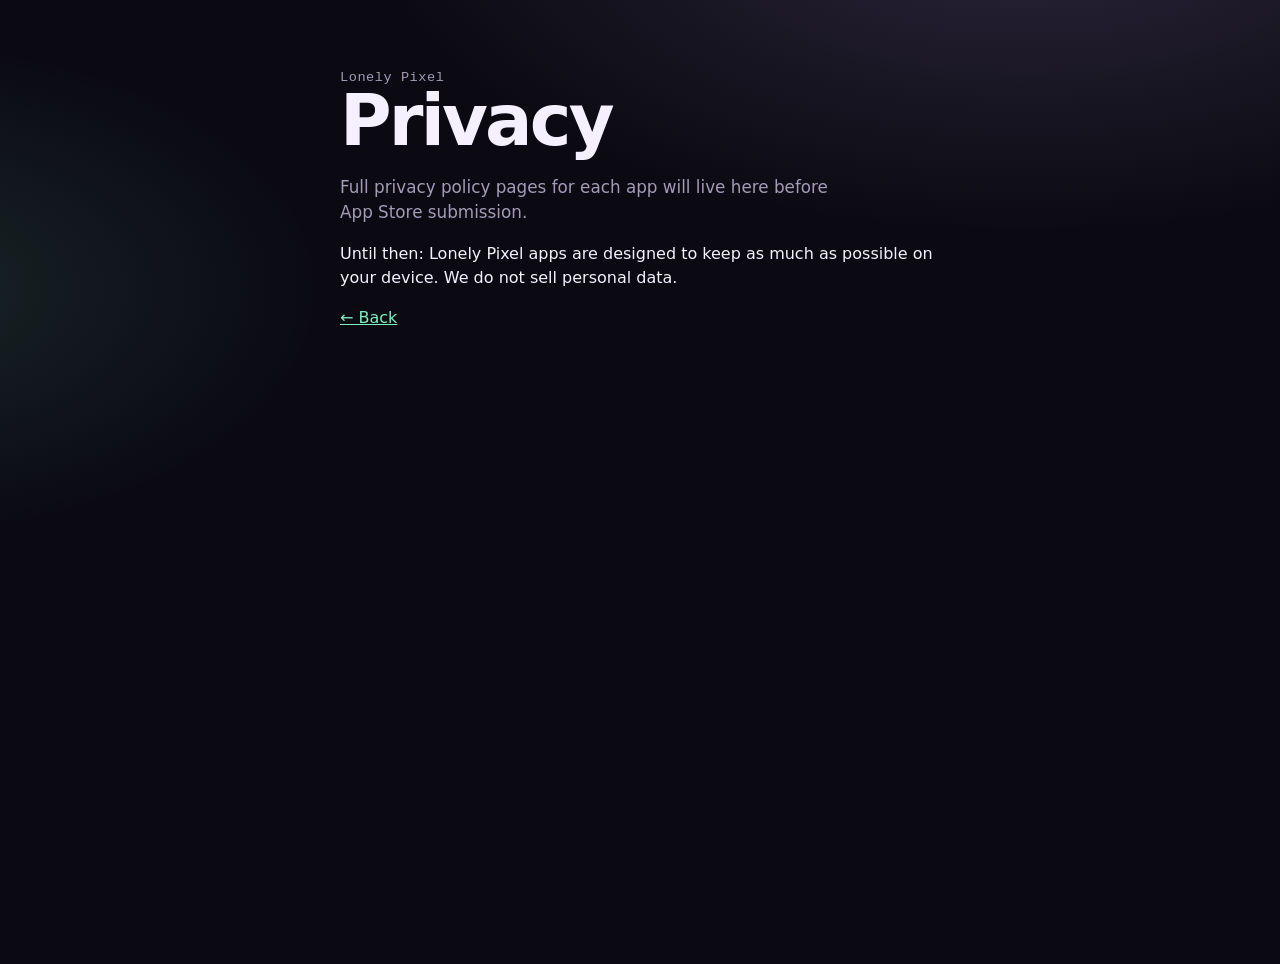
==== privacy.html @ a7a0b336 "Add Lonely Pixel one-pager site Static GitHub Pages root for lonelypixel.app (privacy stub included)" ====
<!DOCTYPE html>
<html lang="en-GB">
<head>
  <meta charset="utf-8">
  <meta name="viewport" content="width=device-width, initial-scale=1">
  <title>Privacy — Lonely Pixel</title>
  <link rel="stylesheet" href="styles.css">
</head>
<body class="simple">
  <main id="main" style="max-width:40rem;margin:4rem auto;padding:0 1.25rem;position:relative;z-index:1">
    <p class="mark"><a href="/" style="color:inherit;text-decoration:none">Lonely Pixel</a></p>
    <h1>Privacy</h1>
    <p class="lede">Full privacy policy pages for each app will live here before App Store submission.</p>
    <p>Until then: Lonely Pixel apps are designed to keep as much as possible on your device. We do not sell personal data.</p>
    <p><a href="/" style="color:#7cf0c2">← Back</a></p>
  </main>
</body>
</html>
---- styles.css ----
:root {
  --bg: #0b0a12;
  --bg-2: #141225;
  --ink: #f4f0ff;
  --muted: #a39bb8;
  --mint: #7cf0c2;
  --lilac: #c4a8ff;
  --coral: #ff8f9f;
  --line: rgba(244, 240, 255, 0.12);
  --glow: 0 0 40px rgba(124, 240, 194, 0.18);
  --radius: 1.25rem;
  --font: "Space Grotesk", system-ui, sans-serif;
  --mono: "IBM Plex Mono", ui-monospace, monospace;
}

*,
*::before,
*::after {
  box-sizing: border-box;
}

html {
  color-scheme: dark;
  scroll-behavior: smooth;
}

body {
  margin: 0;
  min-height: 100vh;
  font-family: var(--font);
  color: var(--ink);
  background:
    radial-gradient(1200px 600px at 80% -10%, rgba(196, 168, 255, 0.18), transparent 55%),
    radial-gradient(900px 500px at -10% 30%, rgba(124, 240, 194, 0.12), transparent 50%),
    var(--bg);
  line-height: 1.5;
  overflow-x: hidden;
}

.skip {
  position: absolute;
  left: 1rem;
  top: -3rem;
  background: var(--ink);
  color: var(--bg);
  padding: 0.5rem 0.75rem;
  border-radius: 0.5rem;
  z-index: 10;
  text-decoration: none;
  font-weight: 700;
}

.skip:focus {
  top: 1rem;
}

.sky {
  position: fixed;
  inset: 0;
  pointer-events: none;
  z-index: 0;
  opacity: 0.55;
}

#orbit {
  width: 100%;
  height: 100%;
  display: block;
}

.top,
main,
.foot {
  position: relative;
  z-index: 1;
}

.top {
  padding: 1.25rem 1.25rem 0;
  max-width: 44rem;
  margin: 0 auto;
}

.mark {
  display: inline-flex;
  align-items: center;
  gap: 0.6rem;
  margin: 0;
  font-family: var(--mono);
  font-size: 0.85rem;
  letter-spacing: 0.04em;
  color: var(--muted);
}

.pixel {
  width: 0.7rem;
  height: 0.7rem;
  background: var(--ink);
  box-shadow: 0.35rem -0.35rem 0 var(--mint);
  display: inline-block;
}

main {
  max-width: 44rem;
  margin: 0 auto;
  padding: 2.5rem 1.25rem 3rem;
}

.hero {
  margin-bottom: 2.75rem;
}

.eyebrow {
  margin: 0 0 0.75rem;
  font-family: var(--mono);
  font-size: 0.75rem;
  letter-spacing: 0.12em;
  text-transform: uppercase;
  color: var(--mint);
}

h1 {
  margin: 0;
  font-size: clamp(2.6rem, 10vw, 4.4rem);
  line-height: 0.95;
  letter-spacing: -0.04em;
  font-weight: 700;
}

.tagline {
  margin: 1rem 0 0;
  font-size: clamp(1.05rem, 3.5vw, 1.35rem);
  color: var(--lilac);
  font-weight: 500;
}

.lede {
  margin: 1.25rem 0 0;
  max-width: 32rem;
  color: var(--muted);
  font-size: 1.05rem;
}

.orbit-card,
.note {
  background: linear-gradient(160deg, rgba(20, 18, 37, 0.92), rgba(11, 10, 18, 0.85));
  border: 1px solid var(--line);
  border-radius: var(--radius);
  padding: 1.35rem 1.25rem;
  box-shadow: var(--glow);
  backdrop-filter: blur(8px);
}

.orbit-card {
  margin-bottom: 1.25rem;
}

h2 {
  margin: 0 0 1rem;
  font-size: 0.8rem;
  font-family: var(--mono);
  letter-spacing: 0.14em;
  text-transform: uppercase;
  color: var(--muted);
  font-weight: 500;
}

.apps {
  list-style: none;
  margin: 0;
  padding: 0;
  display: grid;
  gap: 1rem;
}

.apps li {
  display: grid;
  grid-template-columns: auto 1fr;
  gap: 0.9rem;
  align-items: start;
  padding: 0.85rem 0.75rem;
  border-radius: 0.9rem;
  background: rgba(255, 255, 255, 0.02);
  border: 1px solid transparent;
  transition: border-color 0.2s ease, background 0.2s ease;
}

.apps li:hover,
.apps li:focus-within {
  border-color: var(--line);
  background: rgba(255, 255, 255, 0.04);
}

.dot {
  width: 0.85rem;
  height: 0.85rem;
  margin-top: 0.35rem;
  border-radius: 2px;
}

.dot.clearscan { background: var(--mint); box-shadow: 0 0 16px rgba(124, 240, 194, 0.45); }
.dot.novashelf { background: var(--lilac); box-shadow: 0 0 16px rgba(196, 168, 255, 0.45); }
.dot.soon { background: var(--coral); box-shadow: 0 0 16px rgba(255, 143, 159, 0.35); }

.apps h3 {
  margin: 0;
  font-size: 1.15rem;
  letter-spacing: -0.02em;
}

.apps p {
  margin: 0.25rem 0 0;
  color: var(--muted);
  font-size: 0.95rem;
}

.status {
  font-family: var(--mono);
  font-size: 0.72rem !important;
  letter-spacing: 0.06em;
  text-transform: uppercase;
  color: var(--ink) !important;
  opacity: 0.7;
  margin-top: 0.45rem !important;
}

.note p {
  margin: 0;
  color: var(--muted);
}

.foot {
  max-width: 44rem;
  margin: 0 auto;
  padding: 0 1.25rem 2.5rem;
  color: var(--muted);
  font-size: 0.85rem;
  font-family: var(--mono);
}

.foot p {
  margin: 0.35rem 0;
}

.stubs {
  display: flex;
  flex-wrap: wrap;
  gap: 0.5rem;
  align-items: center;
}

.domain {
  color: var(--lilac);
  opacity: 0.85;
}

@media (min-width: 640px) {
  main {
    padding-top: 3.5rem;
  }

  .apps {
    gap: 0.75rem;
  }
}

@media (prefers-reduced-motion: reduce) {
  html {
    scroll-behavior: auto;
  }

  .sky {
    display: none;
  }
}
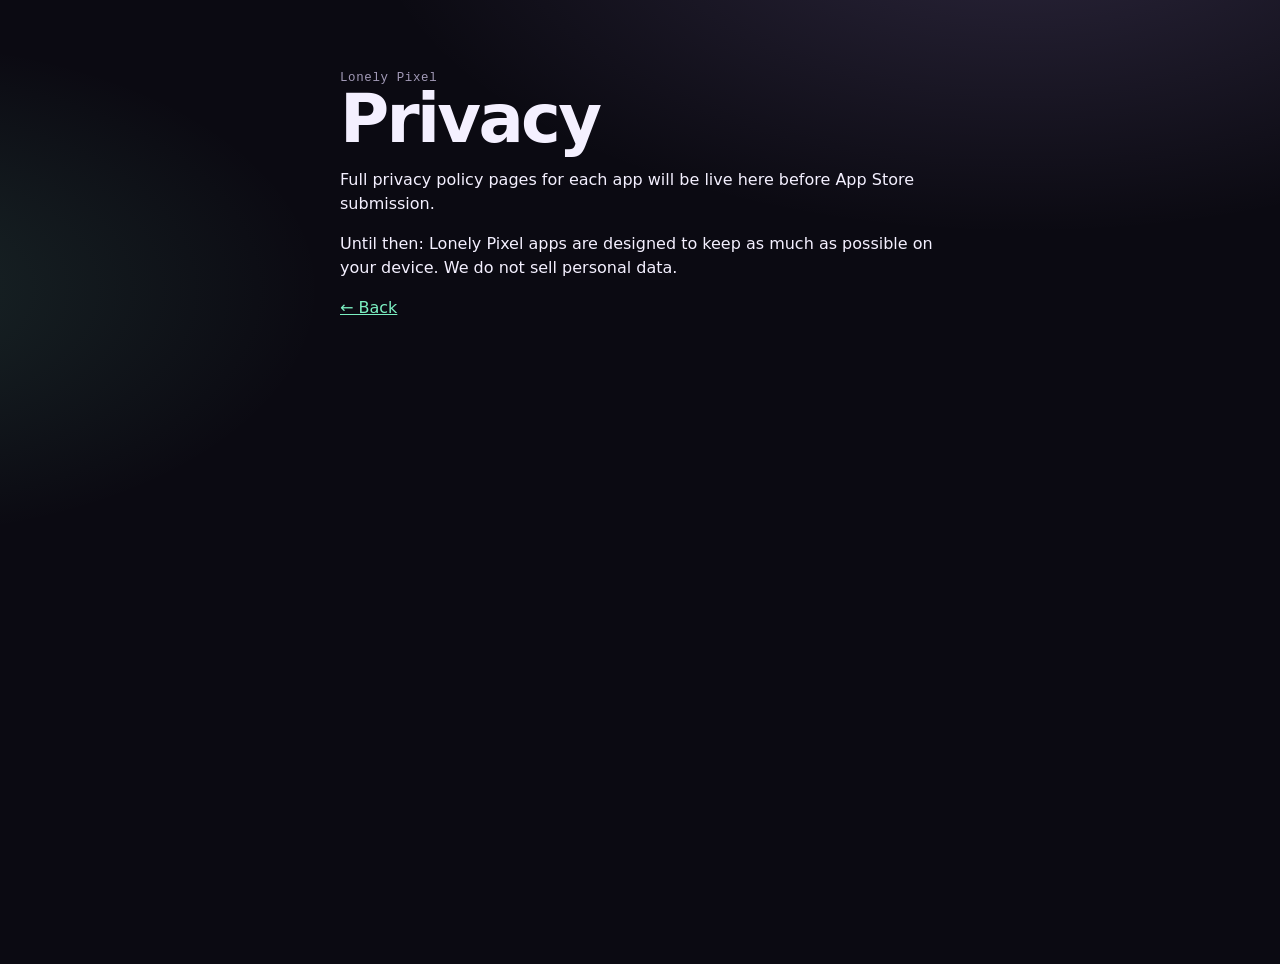
==== commit 476b868c: "Fix privacy stub grammar (“will be live”)" ====
--- a/privacy.html
+++ b/privacy.html
@@ -10,7 +10,7 @@
   <main id="main" style="max-width:40rem;margin:4rem auto;padding:0 1.25rem;position:relative;z-index:1">
     <p class="mark"><a href="/" style="color:inherit;text-decoration:none">Lonely Pixel</a></p>
     <h1>Privacy</h1>
-    <p class="lede">Full privacy policy pages for each app will live here before App Store submission.</p>
+    <p class="lede">Full privacy policy pages for each app will be live here before App Store submission.</p>
     <p>Until then: Lonely Pixel apps are designed to keep as much as possible on your device. We do not sell personal data.</p>
     <p><a href="/" style="color:#7cf0c2">← Back</a></p>
   </main>
--- a/styles.css
+++ b/styles.css
@@ -11,6 +11,8 @@
   --radius: 1.25rem;
   --font: "Space Grotesk", system-ui, sans-serif;
   --mono: "IBM Plex Mono", ui-monospace, monospace;
+  --pad-x: 1.25rem;
+  --measure: 44rem;
 }
 
 *,
@@ -59,7 +61,7 @@
   inset: 0;
   pointer-events: none;
   z-index: 0;
-  opacity: 0.55;
+  opacity: 0.65;
 }
 
 #orbit {
@@ -73,22 +75,36 @@
 .foot {
   position: relative;
   z-index: 1;
+  max-width: var(--measure);
+  margin-left: auto;
+  margin-right: auto;
+  padding-left: var(--pad-x);
+  padding-right: var(--pad-x);
 }
 
 .top {
-  padding: 1.25rem 1.25rem 0;
-  max-width: 44rem;
-  margin: 0 auto;
+  padding-top: 1.5rem;
+  padding-bottom: 0;
 }
 
 .mark {
   display: inline-flex;
   align-items: center;
-  gap: 0.6rem;
+  gap: 0.55rem;
   margin: 0;
   font-family: var(--mono);
-  font-size: 0.85rem;
-  letter-spacing: 0.04em;
+  font-size: 0.78rem;
+  letter-spacing: 0.05em;
+  color: var(--muted);
+  line-height: 1.4;
+}
+
+.mark-orbit {
+  color: var(--mint);
+  text-transform: none;
+}
+
+.mark-name {
   color: var(--muted);
 }
 
@@ -98,66 +114,75 @@
   background: var(--ink);
   box-shadow: 0.35rem -0.35rem 0 var(--mint);
   display: inline-block;
+  flex-shrink: 0;
 }
 
 main {
-  max-width: 44rem;
-  margin: 0 auto;
-  padding: 2.5rem 1.25rem 3rem;
+  padding-top: 1.35rem;
+  padding-bottom: 2.75rem;
 }
 
 .hero {
-  margin-bottom: 2.75rem;
-}
-
-.eyebrow {
-  margin: 0 0 0.75rem;
-  font-family: var(--mono);
-  font-size: 0.75rem;
-  letter-spacing: 0.12em;
-  text-transform: uppercase;
-  color: var(--mint);
+  margin: 0 0 2.5rem;
+}
+
+.hero-row {
+  display: flex;
+  align-items: flex-start;
+  justify-content: space-between;
+  gap: 1rem 1.5rem;
+}
+
+.hero-copy {
+  min-width: 0;
+  flex: 1 1 auto;
+}
+
+.hero-stage {
+  flex: 0 0 auto;
+  width: min(42vw, 13.5rem);
+  height: 7.5rem;
+  margin-top: -0.85rem; /* higher beside H1 only — tagline stays put */
+  background: transparent;
+  border: none;
+  box-shadow: none;
+  overflow: visible;
+}
+
+#pixel-orbit {
+  display: block;
+  width: 100%;
+  height: 100%;
 }
 
 h1 {
   margin: 0;
-  font-size: clamp(2.6rem, 10vw, 4.4rem);
+  font-size: clamp(2.5rem, 11vw, 4.2rem);
   line-height: 0.95;
   letter-spacing: -0.04em;
   font-weight: 700;
 }
 
 .tagline {
-  margin: 1rem 0 0;
-  font-size: clamp(1.05rem, 3.5vw, 1.35rem);
+  margin: 0.85rem 0 0;
+  font-size: clamp(1.05rem, 3.5vw, 1.3rem);
   color: var(--lilac);
   font-weight: 500;
 }
 
-.lede {
-  margin: 1.25rem 0 0;
-  max-width: 32rem;
-  color: var(--muted);
-  font-size: 1.05rem;
-}
-
-.orbit-card,
-.note {
+.orbit-card {
+  margin: 0;
   background: linear-gradient(160deg, rgba(20, 18, 37, 0.92), rgba(11, 10, 18, 0.85));
   border: 1px solid var(--line);
   border-radius: var(--radius);
-  padding: 1.35rem 1.25rem;
+  padding: 1.25rem 1.15rem;
   box-shadow: var(--glow);
   backdrop-filter: blur(8px);
 }
 
-.orbit-card {
-  margin-bottom: 1.25rem;
-}
-
 h2 {
-  margin: 0 0 1rem;
-  font-size: 0.8rem;
+  margin: 0 0 0.95rem;
+  font-size: 0.75rem;
   font-family: var(--mono);
   letter-spacing: 0.14em;
   text-transform: uppercase;
@@ -170,16 +195,16 @@
   margin: 0;
   padding: 0;
   display: grid;
-  gap: 1rem;
+  gap: 0.9rem;
 }
 
 .apps li {
   display: grid;
   grid-template-columns: auto 1fr;
-  gap: 0.9rem;
+  gap: 0.85rem;
   align-items: start;
-  padding: 0.85rem 0.75rem;
-  border-radius: 0.9rem;
+  padding: 0.95rem 0.8rem;
+  border-radius: 0.85rem;
   background: rgba(255, 255, 255, 0.02);
   border: 1px solid transparent;
   transition: border-color 0.2s ease, background 0.2s ease;
@@ -201,40 +226,35 @@
 .dot.clearscan { background: var(--mint); box-shadow: 0 0 16px rgba(124, 240, 194, 0.45); }
 .dot.novashelf { background: var(--lilac); box-shadow: 0 0 16px rgba(196, 168, 255, 0.45); }
 .dot.soon { background: var(--coral); box-shadow: 0 0 16px rgba(255, 143, 159, 0.35); }
+.dot.orpheus { background: #7ec8ff; box-shadow: 0 0 16px rgba(126, 200, 255, 0.45); }
 
 .apps h3 {
   margin: 0;
-  font-size: 1.15rem;
+  font-size: 1.1rem;
   letter-spacing: -0.02em;
 }
 
 .apps p {
-  margin: 0.25rem 0 0;
-  color: var(--muted);
-  font-size: 0.95rem;
+  margin: 0.2rem 0 0;
+  color: var(--muted);
+  font-size: 0.92rem;
 }
 
 .status {
   font-family: var(--mono);
-  font-size: 0.72rem !important;
+  font-size: 0.7rem !important;
   letter-spacing: 0.06em;
   text-transform: uppercase;
   color: var(--ink) !important;
   opacity: 0.7;
-  margin-top: 0.45rem !important;
-}
-
-.note p {
-  margin: 0;
-  color: var(--muted);
+  margin-top: 0.4rem !important;
 }
 
 .foot {
-  max-width: 44rem;
-  margin: 0 auto;
-  padding: 0 1.25rem 2.5rem;
-  color: var(--muted);
-  font-size: 0.85rem;
+  padding-top: 0.5rem;
+  padding-bottom: 2.25rem;
+  color: var(--muted);
+  font-size: 0.82rem;
   font-family: var(--mono);
 }
 
@@ -249,18 +269,54 @@
   align-items: center;
 }
 
+.stubs a {
+  text-decoration: none;
+}
+
+.stubs a:hover,
+.stubs a:focus {
+  color: var(--ink);
+}
+
 .domain {
   color: var(--lilac);
   opacity: 0.85;
 }
 
-@media (min-width: 640px) {
+@media (max-width: 720px) {
+  .sky {
+    opacity: 0.55;
+  }
+
+  .hero {
+    margin-bottom: 2rem;
+  }
+
+  .hero-stage {
+    width: 6.5rem;
+    height: 5.25rem;
+    margin-top: -1rem;
+  }
+}
+
+@media (min-width: 721px) {
+  .top {
+    padding-top: 2rem;
+  }
+
   main {
-    padding-top: 3.5rem;
-  }
-
-  .apps {
-    gap: 0.75rem;
+    padding-top: 1.5rem;
+    padding-bottom: 3rem;
+  }
+
+  .hero {
+    margin-bottom: 2.75rem;
+  }
+
+  .hero-stage {
+    width: 14rem;
+    height: 8.5rem;
+    margin-top: -1.1rem;
   }
 }
 
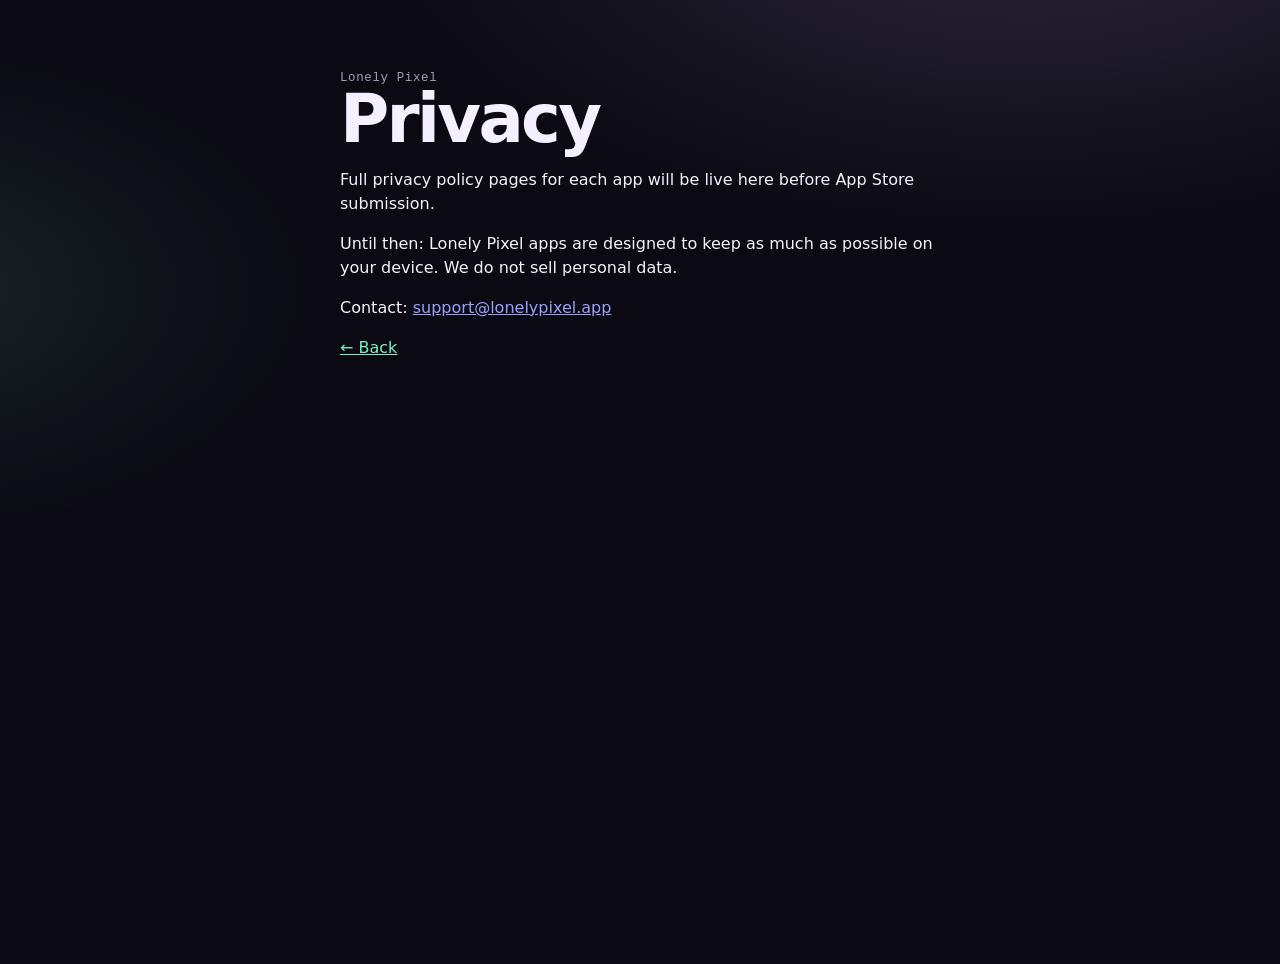
==== commit 73206448: "Add support@lonelypixel.app contact" ====
--- a/privacy.html
+++ b/privacy.html
@@ -12,6 +12,7 @@
     <h1>Privacy</h1>
     <p class="lede">Full privacy policy pages for each app will be live here before App Store submission.</p>
     <p>Until then: Lonely Pixel apps are designed to keep as much as possible on your device. We do not sell personal data.</p>
+    <p>Contact: <a href="mailto:support@lonelypixel.app">support@lonelypixel.app</a></p>
     <p><a href="/" style="color:#7cf0c2">← Back</a></p>
   </main>
 </body>
